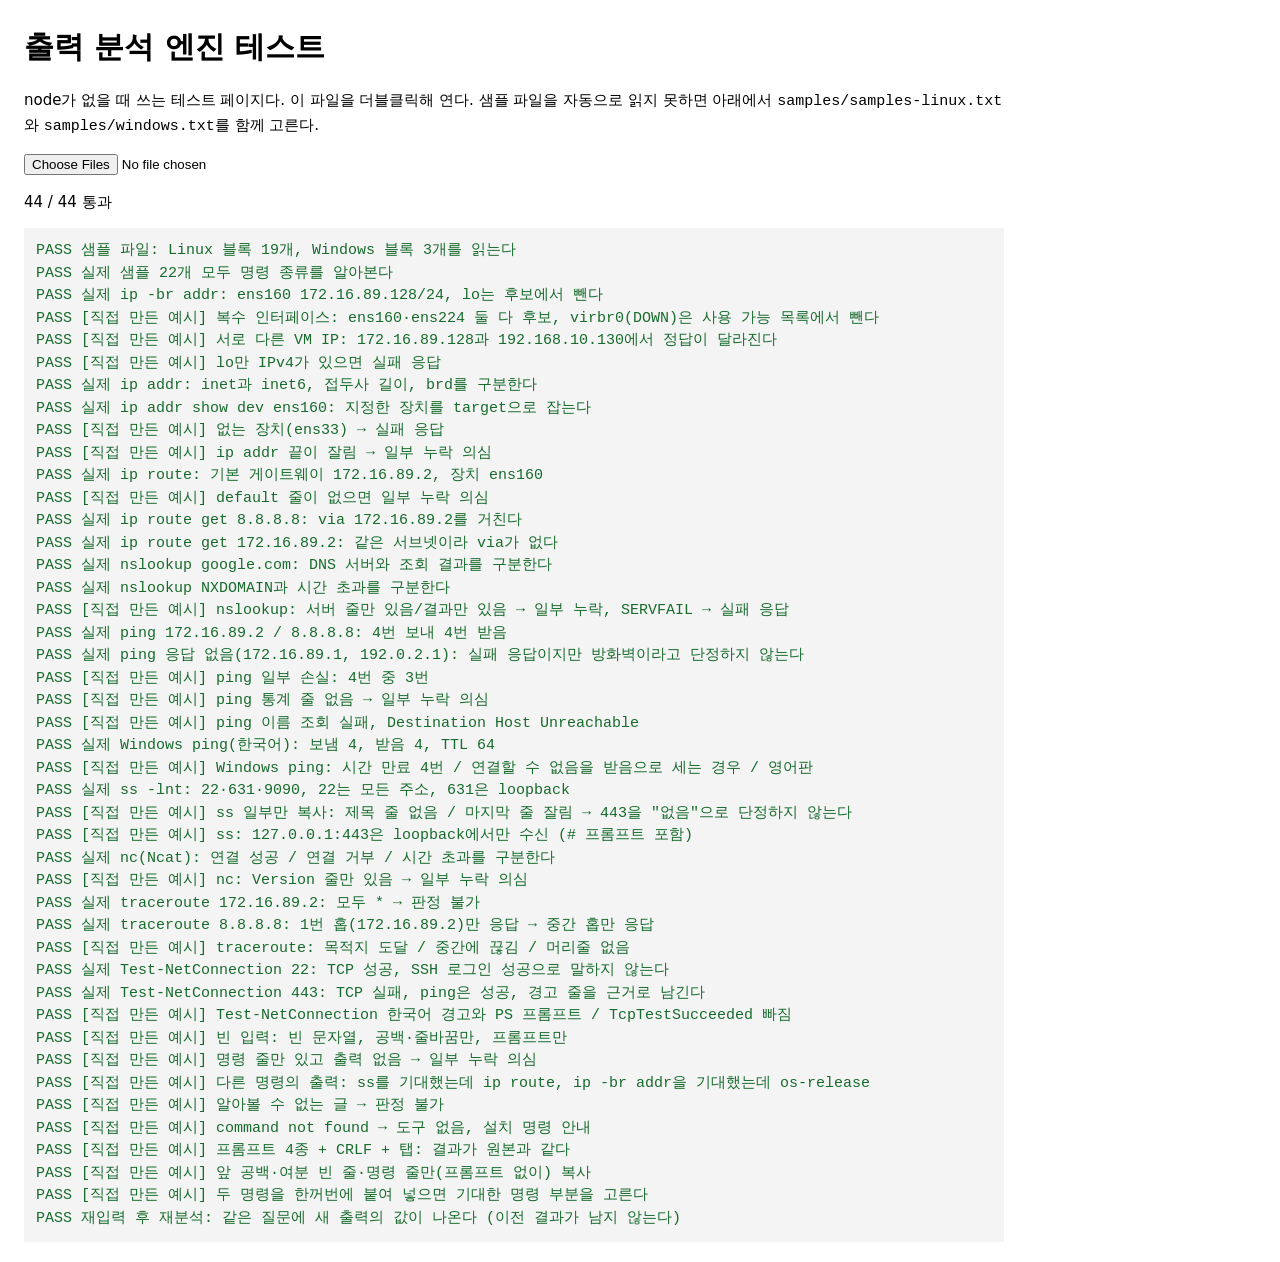
==== test.html @ b08d52cb "출력 분석 엔진(SPEC 6장)과 테스트 추가 - analyzer.js: 11개 명령의 출력 종류·상태·추출값·근거 줄 분석 - tests/cases.js, test.js(node" ====
<!doctype html>
<html lang="ko">
<head>
  <meta charset="utf-8">
  <meta name="viewport" content="width=device-width,initial-scale=1">
  <title>출력 분석 엔진 테스트</title>
  <style>
    body { font: 15px/1.5 system-ui, sans-serif; margin: 24px; max-width: 980px; }
    pre { background: #f4f4f4; padding: 12px; white-space: pre-wrap; }
    .pass { color: #176b2c; } .fail { color: #b3261e; font-weight: 600; }
  </style>
  <script src="analyzer.js"></script>
  <script src="tests/cases.js"></script>
</head>
<body>
  <h1>출력 분석 엔진 테스트</h1>
  <p>node가 없을 때 쓰는 테스트 페이지다. 이 파일을 더블클릭해 연다. 샘플 파일을 자동으로 읽지 못하면 아래에서 <code>samples/samples-linux.txt</code>와 <code>samples/windows.txt</code>를 함께 고른다.</p>
  <p><input id="files" type="file" multiple accept=".txt"></p>
  <p id="summary">테스트 준비 중…</p>
  <pre id="out"></pre>
  <script>
  (function () {
    function show(texts) {
      var r = AnalyzerTests.runCases(NetAnalyzer, texts);
      var out = document.getElementById('out');
      out.innerHTML = '';
      r.results.forEach(function (x) {
        var line = document.createElement('div');
        line.className = x.ok ? 'pass' : 'fail';
        line.textContent = (x.ok ? 'PASS ' : 'FAIL ') + x.name + x.errors.map(function (e) { return '\n     - ' + e; }).join('');
        out.appendChild(line);
      });
      var s = r.passed + ' / ' + r.total + ' 통과';
      document.getElementById('summary').textContent = s;
      document.title = (r.failed ? 'FAIL ' : 'PASS ') + s;
    }
    function load(name, done) {
      var x = new XMLHttpRequest();
      x.open('GET', 'samples/' + name);
      x.overrideMimeType('text/plain; charset=utf-8');
      x.onload = function () { done(x.status === 0 || x.status === 200 ? x.responseText : null); };
      x.onerror = function () { done(null); };
      try { x.send(); } catch (e) { done(null); }
    }
    load('samples-linux.txt', function (linux) {
      load('windows.txt', function (win) {
        if (linux && win) show({ linux: linux, win: win });
        else document.getElementById('summary').textContent = '브라우저 보안 설정 때문에 샘플 파일을 자동으로 읽지 못했다. 위에서 두 샘플 파일을 고른다.';
      });
    });
    document.getElementById('files').addEventListener('change', function (e) {
      var files = Array.prototype.slice.call(e.target.files), texts = {}, left = files.length;
      files.forEach(function (f) {
        var fr = new FileReader();
        fr.onload = function () {
          if (/windows/i.test(f.name)) texts.win = fr.result; else texts.linux = fr.result;
          if (--left === 0) {
            if (texts.linux && texts.win) show(texts);
            else document.getElementById('summary').textContent = '두 파일(samples-linux.txt, windows.txt)을 함께 고른다.';
          }
        };
        fr.readAsText(f, 'utf-8');
      });
    });
  })();
  </script>
</body>
</html>
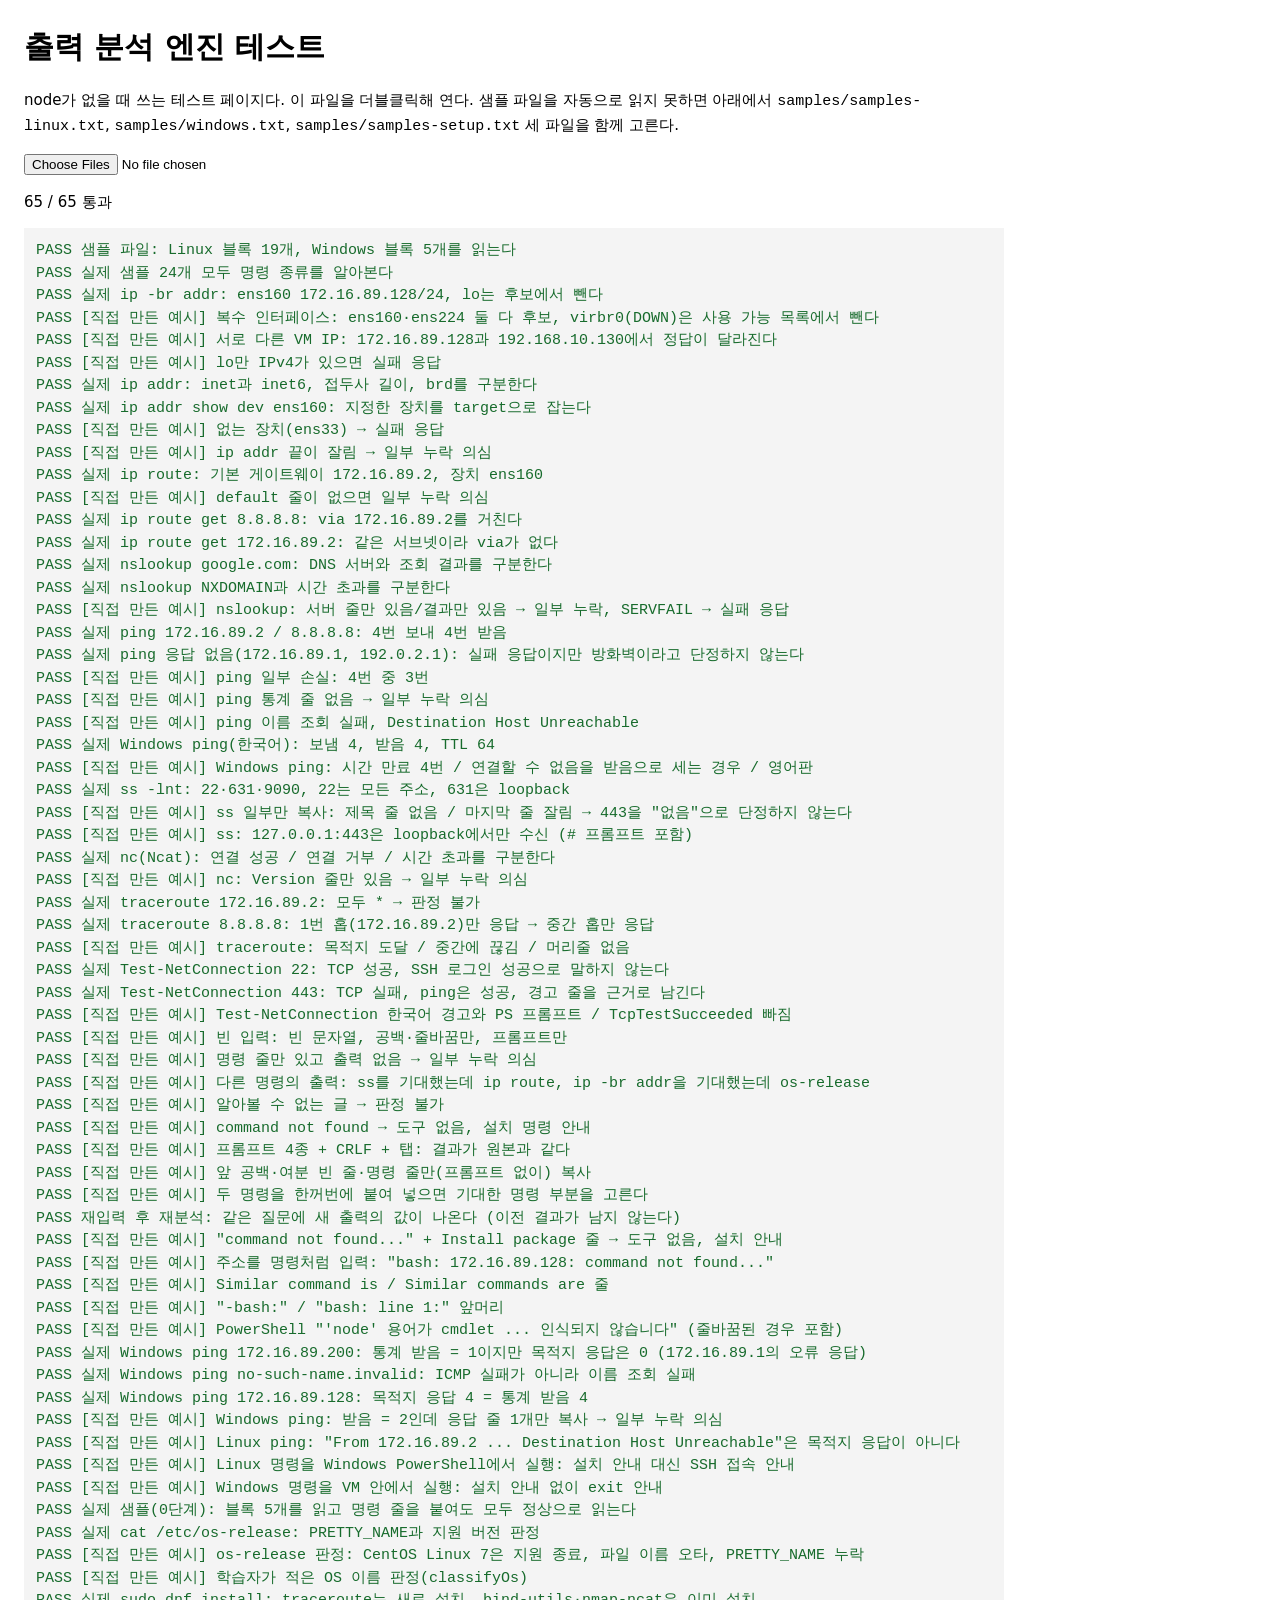
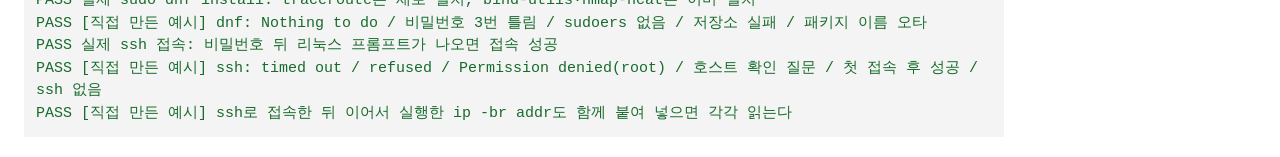
==== commit 21cf52e9: "0단계 출력 분석과 테스트 추가 (화면 작업 전) - analyzer.js: cat /etc/os-release, sudo dnf install, ssh 접속 결과 분석 추가 - " ====
--- a/test.html
+++ b/test.html
@@ -14,7 +14,7 @@
 </head>
 <body>
   <h1>출력 분석 엔진 테스트</h1>
-  <p>node가 없을 때 쓰는 테스트 페이지다. 이 파일을 더블클릭해 연다. 샘플 파일을 자동으로 읽지 못하면 아래에서 <code>samples/samples-linux.txt</code>와 <code>samples/windows.txt</code>를 함께 고른다.</p>
+  <p>node가 없을 때 쓰는 테스트 페이지다. 이 파일을 더블클릭해 연다. 샘플 파일을 자동으로 읽지 못하면 아래에서 <code>samples/samples-linux.txt</code>, <code>samples/windows.txt</code>, <code>samples/samples-setup.txt</code> 세 파일을 함께 고른다.</p>
   <p><input id="files" type="file" multiple accept=".txt"></p>
   <p id="summary">테스트 준비 중…</p>
   <pre id="out"></pre>
@@ -44,8 +44,10 @@
     }
     load('samples-linux.txt', function (linux) {
       load('windows.txt', function (win) {
-        if (linux && win) show({ linux: linux, win: win });
-        else document.getElementById('summary').textContent = '브라우저 보안 설정 때문에 샘플 파일을 자동으로 읽지 못했다. 위에서 두 샘플 파일을 고른다.';
+        load('samples-setup.txt', function (setup) {
+          if (linux && win && setup) show({ linux: linux, win: win, setup: setup });
+          else document.getElementById('summary').textContent = '브라우저 보안 설정 때문에 샘플 파일을 자동으로 읽지 못했다. 위에서 세 샘플 파일을 함께 고른다.';
+        });
       });
     });
     document.getElementById('files').addEventListener('change', function (e) {
@@ -53,10 +55,10 @@
       files.forEach(function (f) {
         var fr = new FileReader();
         fr.onload = function () {
-          if (/windows/i.test(f.name)) texts.win = fr.result; else texts.linux = fr.result;
+          if (/windows/i.test(f.name)) texts.win = fr.result; else if (/setup/i.test(f.name)) texts.setup = fr.result; else texts.linux = fr.result;
           if (--left === 0) {
-            if (texts.linux && texts.win) show(texts);
-            else document.getElementById('summary').textContent = '두 파일(samples-linux.txt, windows.txt)을 함께 고른다.';
+            if (texts.linux && texts.win && texts.setup) show(texts);
+            else document.getElementById('summary').textContent = '세 파일(samples-linux.txt, windows.txt, samples-setup.txt)을 함께 고른다.';
           }
         };
         fr.readAsText(f, 'utf-8');
